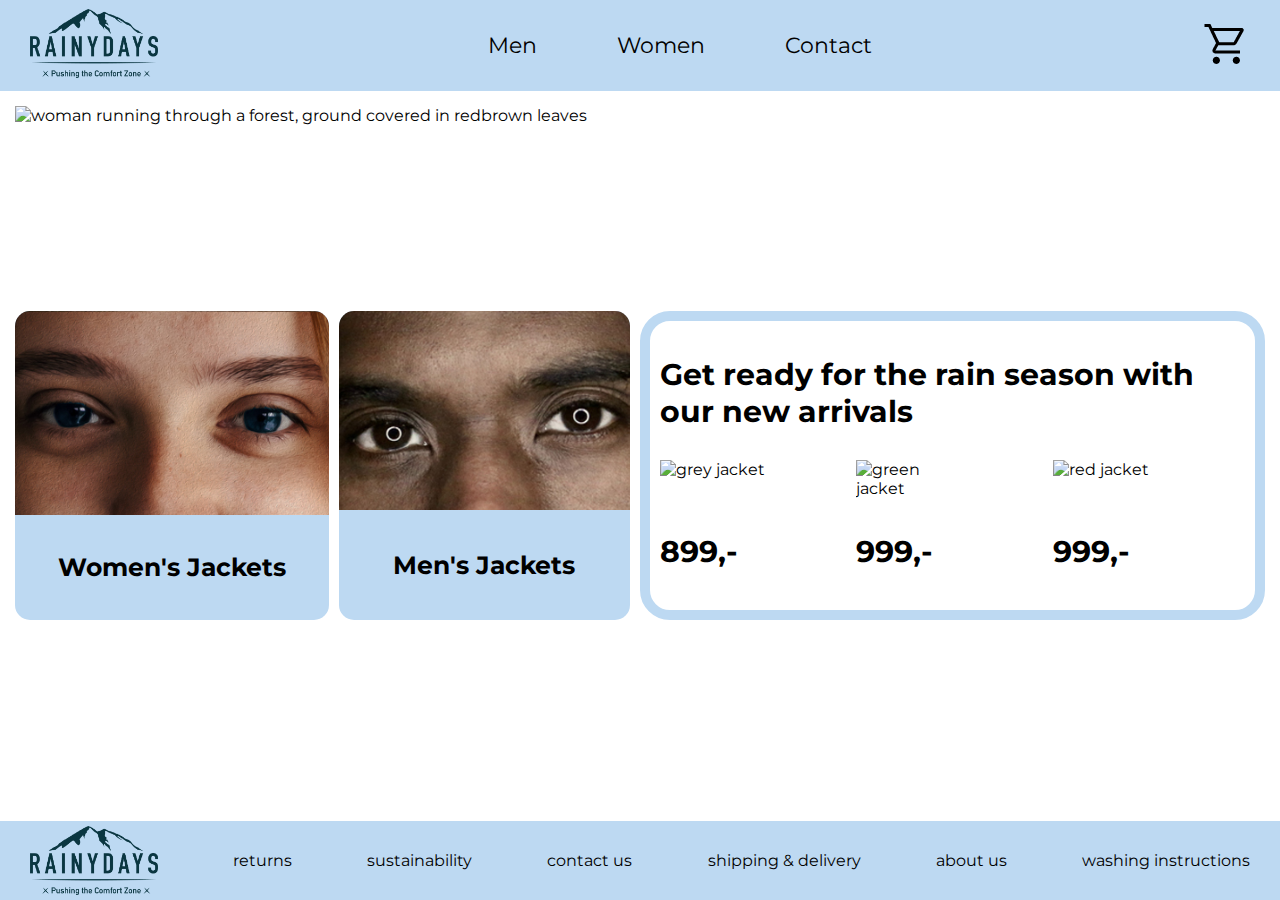
==== index.html @ ed11c517 "Done" ====
<!DOCTYPE html>
<html lang="en">
    <head>
        <meta charset="UTF-8">
        <meta http-equiv="X-UA-Compatible" content="IE=edge">
        <meta name="viewport" content="width=device-width, initial-scale=1.0">
        <meta name="description" content="The main page of Rainy Days">
        <link href="https://fonts.googleapis.com/css2?family=Montserrat:wght@400;700&display=swap" rel="stylesheet">
        <link href="css/styles.css" rel="stylesheet">
        <script src="https://kit.fontawesome.com/cadf1bec62.js" crossorigin="anonymous"></script>
        <title>Rainy Days | Main page</title>
    </head>
<body>
    <header>
        <a href="index.html">
            <img src="/images/RainyDays_Logo.png" alt="logo of rainy days" class="logo">
        </a>
        <input type="checkbox" id="menu-checkbox">
        <label for="menu-checkbox" class="hamburger-icon"><i class="fa-solid fa-bars"></i></label>
        <nav>
            <ul>
                <li><a href="list_of_jackets_men.html">Men</a></li>
                <li><a href="list_of_jackets_women.html">Women</a></li>
                <li><a href="contact.html">Contact</a></li>
            </ul>
        </nav>
        <div class="nav_right">
        <input type="text" placeholder="..Search">
        <a href="checkout_page.html">   
            <img src="images/shopping_cart_FILL0_wght400_GRAD0_opsz48.png" class="shopping_cart" alt="Shopping cart symbol">
        </a>
        </div>
</header>
    <main class="main_index">
        <img src="/images/fil-mazzarino-unsplash-CROPPED.jpg" alt="woman running through a forest, ground covered in redbrown leaves" class="hero">
        <h1 class="h1-index">Welcome to Rainy Days</h1>
        <a href="list_of_jackets_women.html" class="womens_card_index">
                <img src="images/womenjackets.jpg" alt="picture of a womans eyes looking at you" class="womens_card_img">
                <h2 class="h2_index">
                    women's jackets
                </h2>
        </a>    
        <a href="list_of_jackets_men.html" class="mens_card_index">
                <img src="images/mensjackets.jpg" alt="picture of a womans eyes looking at you" class="mens_card_img">
                <h2 class="h2_index">
                    men's jackets
                </h2>
        </a>
        <div class="index_jackets_box price-tag p">
            <h2>
                Get ready for the rain season with our new arrivals
            </h2>
            <img src="/images/rainydays_jacket2.jpg" alt="grey jacket" class="index_jackets">
            <p>
            899,-
            </p>
            <img src="/images/rainydays_jacket7.jpg" alt="green jacket" class="index_jackets">
            <p>
            999,-
            </p>
            <img src="/images/rainydays_jacket3.jpg" alt="red jacket" class="index_jackets">
            <p>
            999,- 
            </p>
        </div>
    </main>
    <footer>
        <img src="/images/RainyDays_Logo.png" alt="logo of rainy days" class="logo">
        <p>
        returns  
        </p>
        <p>
        sustainability
        </p>
        <a href="contact.html">
            <p>
            contact us
            </p>
        </a>
        <p>
        shipping & delivery
        </p>
        <a href="about.html">
            <p>
        about us
            </p>
        </a>
        <p>
        washing instructions
        </p>
    </footer>
</body>
</html>
---- css/styles.css ----
/*Global Values*/

header,
footer {
    background-color:#BDD9F2 ;
    padding: 10px 30px 5px;
}

nav,
#menu-checkbox {
    display: none;
}

header {
    display: grid;
    grid-template-columns: repeat(5,1fr);
    grid-auto-flow: dense;
    position: relative;
    align-items: center;
}

a,
a:visited {
    text-decoration: none; color: inherit;
}

a:hover {
    transform: scale(102%);
    transition-duration: 0.5s;
}

header a {
    grid-column: 3;
}

main {
    margin: 15px;
}

.nav_right input {
    border-radius: 30px;
    padding: 10px;
    border: none;
}

nav ul {
    list-style: none;
    padding: 0px
}

footer {
    display: grid;
    grid-template-columns: 1fr 1fr;
    padding: 10px;
    margin-top: auto;
    justify-items: center;
}

footer .logo {
    grid-column: 1/3;
    justify-self: center;
}

nav {
    position: absolute; 
    background-color: #F5F5F5;
}

#menu-checkbox:checked ~ nav {
    display: block;
    top: 80px;
    left: 8px;
}

nav a {
    display: block;
    padding: 10px 20px;
}

.nav_right {
    grid-column: 5;
}

.nav_right input {
    display: none;
}

.hamburger-icon {
    grid-column: 1;
    font-size: 1.5em;
}

body {
    font-family: "montserrat", sans-serif;
    min-height: 100vh;
    display: flex;
    flex-direction: column;   
    margin: 0px;
}

.button {
    border: #0087FF solid 2px;
    border-radius: 5px;
}

h1 {
    font-size: 40px;
}

h2 {
    font-size: 30px;
}

h3 {
    font-size: 25px;
}

h4 {
    font-size: 20px;
}

span {
    grid-column: 40;
    align-self: center;
    color: #404040;
}

.logo {
    max-width: 8em;
}

.blue-button
 {
    background-color: #0087FF;
    color: white;
    border: #0087FF solid 2px;
    border-radius: 5px;
    text-transform: capitalize;
    font-size: 20px;
	font-weight: 700;
}

.blue-button:hover {
    background-color: white;
    color: #0087FF;
    transform: scale(102%);
    transition-duration: 0.5s;
}

.price-tag p {
    font-size: 30px;
    font-weight: 700;
}

/*Home Page*/

.main_index {
    display: grid;
    gap: 10px;
    grid-template-rows: auto auto auto auto;
}

.h1-index {
    grid-column: 1/5;
    justify-self: center;
    font-size: 0px;
    visibility: hidden;
    }

.h2_index {
	font-size: 25px;
	text-transform: capitalize;
	align-self: center;
	justify-self: center;
    margin: 10px;
}

.womens_card_index,
.mens_card_index {
    display: grid;
    background:#BDD9F2;
    grid-template-columns: 1fr 1fr;
    grid-column: 1/5;
    border-radius: 15px;

}

.womens_card_img,
.mens_card_img {
    width: 100%;
    height: 100%;
    object-fit: cover;
    border-radius: 15px 0px 0px 15px;
}

.hero {
    width: 100%;
    grid-column: 1/5;
    object-fit: cover;
    height: 185px;
    object-position: top;
    }

.index_jackets {
    width: 80%;
}

.index_jackets_box {
	grid-column: 1/5;
	border: #BDD9F2 solid 10px;
	border-radius: 30px;
	padding: 10px;
}

.index_jackets_box h2 {
    grid-column: 1/4;
}

/* About Page*/

.main_about {
	display: grid;
	grid-template-rows: 1fr 1fr;
    gap: 40px;
    padding: 15px;
}

.main_about h1 {
	grid-row: 1/3;
	justify-self: center;
}

.about_box {
	display: grid;
    justify-items: center;
    margin-bottom: 25px;
    gap: 10px;
}

.about_box {
    grid-template-columns: 1fr;
}

.about_bodytext {
    max-width: 600px;
}

.about_image_a {
	width: 100%;
	border-radius: 20px;
    height: 200px;
	object-fit: cover;
    object-position: 0% 18%;
}

.about_image_b {
	width: 100%;
	border-radius: 20px;
	object-fit: cover;
    height: 200px;
}

.about_heading_a {
    font-size: 30px;
}

.about_heading_b {
    font-size: 30px;
}

/*Checkout Page*/

.checkout_page_main {
	display: grid;
	grid-template-columns: 1fr 1fr 1fr;
	grid-template-rows: auto 1fr auto;
	gap: 15px;
}

.checkout_page_jacket {
    max-width: 12em;
    grid-row: 1/4;
}

.checkout_page_card {
	border: black solid 2px;
	border-radius: 20px;
	padding: 15px;
	grid-column: 1/4;
}

.checkout_page_forms {
    grid-column: 1/4;
}

.checkout_page_main h1 {
	grid-column: 1/3;
	grid-row: 1;
    text-transform: capitalize;
}

.checkout_page_card div {
	grid-column: -3/-1;
	display: grid;
    grid-template-columns: 1fr 1fr;
    font-size: 20px;
    font-weight: 700;
}

.checkout_page_card div p:first-child,
.checkout_page_card div p:nth-child(2) {
    grid-column: 1/3;
}

.checkout_page_card div p:last-child {
    justify-self: end;
    grid-column: 3;
}

.checkout_page_card div p:first-child::before,
.checkout_page_card div p:nth-child(2)::before,
.checkout_page_card div p:nth-child(3)::before
{
    content: '';
    background: black;
    display: block;
    height: 1px;
    width: inherit;
    margin-bottom: 7px;
}

.checkout-button-next {
	padding: 12px 40px;
	grid-column: 3;
	justify-self: center;
	margin: inherit;
}

/*Checkout Success Page*/


.main_checkout {
	display: grid;
	align-items: center;
	align-content: center;
	justify-content: center;
	grid-template-rows: 4fr 1fr 1fr 2fr;
	gap: 1rem;
	margin: 20px;
}

.main_checkout a {
    justify-self: center;
}

.back-to-main-button {
	border: #0087FF solid 2px;
	border-radius: 5px;
	text-transform: capitalize;
	background-color: #0087FF;
	color: white;
	font-size: 20px;
	justify-self: center;
	padding: 15px;
	font-weight: 600;
}

.check_circle {
    justify-self: center;
    width: 8em;
}

.ordsuc1 {
    font-size: 20px;
    justify-self: center;
}

.ordsuc2 {
    font-size: 15px;
    justify-self: center;
}

/*Contact Page*/

.main_contact {
	display: grid;
	justify-content: center;
	justify-items: center;
}

.main_contact form {
	justify-items: center;
}

.input_style {
    border: #BDD9F2 solid 3px;
    background: #F5F5F5;
    width: 200px;
    border-radius: 5px;
    padding: 5px;
}

.input_message {
    padding-bottom: 200px;
}

.contact-send-button {
	padding: 12px 45px;
	margin: 20px;
	align-self: center;
}

/*Jacket Page*/

.jacket_headline {
    text-transform: capitalize;
	font-size: 25px;
	grid-column: 1/3;
}

.jacket_price {
	display: grid;
	font-size: 45px;
	font-weight: 700;
	align-content: end;
	grid-row: 4;
}

.jacket_page_prime {
	display: grid;
	grid-template-columns: repeat(2, auto);
	grid-template-rows: repeat(4, auto);
	justify-items: center;
}

.jacket_page_prime img {
	width: 100%;
}

.jacket_page_prime ul {
	grid-column: 2/3;
	grid-row: 4;
	align-self: center;
}

.jacket_page_list {
    width: 10em;
}

.jacket_page_buttons {
	display: flex;
	flex-direction: column;
	justify-self: center;
	margin: 10px;
	align-self: center;
}

.jacket_page_buttons button {
	margin: 5px;
	border: #BDD9F2 solid 3px;
	border-radius: 5px;
	text-transform: uppercase;
	background-color: white;
	width: 40px;
	height: 40px;
}

.jacket_page_buttons button:hover,
.jacket_page_addnr button:hover {
    background-color: #BDD9F2;
}

.jacket_page_addbasket {
	grid-row: 3;
	align-self: center;
	justify-self: center;
}

.add-to-basket-button {
	max-width: 82px;
	padding: 10px;
}

.jacket_page_addnr {
	grid-column: 2;
	display: flex;
	flex-direction: row;
	grid-row: 3;
}

.jacket_page_addnr button {
	background: white;
	margin: 10px;
	border-radius: 5px;
	border: #BDD9F2 solid 3px;
	width: 40px;
	height: 40px;
}

.jacket_page_box {
	display: flex;
	flex-wrap: wrap;
	justify-content: space-evenly;
	gap: 10px;
}

.jacket_page_card {
	display: flex;
	flex-direction: column;
	align-self: baseline;
}

.jacket_page_card h2 {
    text-transform: capitalize;
    font-size: 20px;
    max-width: 8em;
}

.jacket_page_card p {
    font-size: 35px;
    font-weight: 700;
}

/*List of Jackets Page*/

.cardhead {
    grid-column: 2/-2;
    font-weight: 700;
    text-transform: capitalize;
    font-size: 19px;
}

.cardlink {
    grid-row: 1/4;
}

.list_of_jackets_box {
    display: grid;
    grid-gap: 10px;
    justify-items: center;
}

.list_of_jackets_box h1 {
    grid-column: -1/1;
    text-transform: capitalize;
    font-size: 50px;
}

.list_of_jackets_card {
    display: grid;
    grid-template-columns: 1fr 1fr;
    column-gap: 5px;
}

.list_of_jackets_card ul {
    margin-top: -17px;
    font-size: 15px;
}

.list_of_jackets_img {
    width: 100%;
    grid-row: 1/4 ;
    min-width: 10em;
    max-width: 100%;
}

.show-more-button {
    padding: 12px 45px;
	margin: 20px;
	align-self: center;
}

/*Media Queries*/

@media (min-width: 500px) {
    
    .checkout_page_forms {
        grid-column: 1;
    }

    .checkout_page_card {
        grid-row: 1/3;
        grid-column: 3/4;
    }
   
    .jacket_page_buttons button, 
    .jacket_page_buttons button:hover {
        width: 60px;
        height: 60px;
    }

    .jacket_headline {
        font-size: 40px;
    }

    .jacket_page_prime ul {
        font-size: 25px;
    }

    .jacket_page_addnr button {
        width: 60px;
        height: 60px;
        font-size: 25px;
    }

    .index_jackets_box {
        display: grid; 
        grid-template-columns: repeat(3,1fr); 
        grid-template-rows: repeat(3,auto); 
        grid-auto-flow: column; 
        gap: 5px; 
    }

    .list_of_jackets_card ul {
        font-size: 20px;
    }

    .cardhead {
        font-size: 30px;
    }
}

@media (min-width: 600px) {

    .checkout_page_card {
        display: grid;
        grid-template-columns: 1fr 1fr;
        }

    .about_box {
        grid-template-rows: auto 1fr;
        grid-template-columns: 1fr 1fr;
    }

    .about_image_a {
        grid-column: 2/3;
        grid-row: -3/-1;
        height: 419px;
    }

    .about_heading_a {
        grid-column: 1/2;
    }

    .about_heading_b {
        grid-column: 2 ;
    }

    .about_image_b {
        grid-row: 1/3;
        height: 482px;
    }

    .jacket_page_prime {
        grid-template-columns: repeat(2, 1fr);
        grid-template-rows: repeat(4, auto);
    }

    .check_circle {
        width: 8em; 
    }

    .womens_card_index {
        grid-column: 1/3;
    }

    .mens_card_index {
        grid-column: 3/5;
    }
}

@media (min-width: 700px) {

    .jacket_page_prime {
        grid-template-columns: repeat(6, 1fr);
        grid-template-rows: repeat(5, auto);
        align-items: center;
    }

    .jacket_headline {
        font-size: 40px;
        grid-column: 1/7;
    }

    .jacket_page_buttons button, .jacket_page_buttons button:hover {
        width: 60px;
        height: 60px;
    }

    .jacket_page_prime ul {
        font-size: 20px;
        align-self: baseline;
        grid-column: 4;
        grid-row: 2;
    }

    .jacket_page_addnr {
        grid-column: 6;
        display: flex;
        flex-direction: column;
        grid-row: 2;
    }

    .jacket_page_addnr button {
        width: 40px;
        height: 40px;
        font-size: 15px;
    }

    .jacket_page_addbasket {
        grid-row: 2;
        align-self: center;
        justify-self: center;
        grid-column: 5;
    }

    .jacket_page_prime img {
        grid-column: 2/4;
    }

    .jacket_price {
        display: grid;
        font-size: 40px;
        font-weight: 700;
        grid-row: 2/3;
        grid-column: 4;
        align-self: end;
    }
}

@media (min-width: 800px) {
    
    .list_of_jackets_img {
        min-width: 11em;
    }

    .list_of_jackets_box {
        grid-template-columns: 1fr 1fr;
    }
}

@media (min-width: 900px) {

    .jacket_page_prime {
        grid-template-columns: repeat(7, 1fr);
    }

    .jacket_headline {
        font-size: 40px;
        grid-column: 4/8;
        justify-self: baseline;
    }

    .jacket_page_buttons {
        grid-row: 1/3;
    }

    .jacket_page_prime img {
        grid-column: 2/4;
        grid-row: 1/3;
    }

    .jacket_page_prime ul {
        align-self: center;
        grid-column: 4;
        grid-row: 2;
    }

    .jacket_price {
        grid-row: 2/3;
        grid-column: 5;
        align-self: center;
    }

    .jacket_page_addbasket {
        grid-row: 2;
        grid-column: 6;
    }

    .jacket_page_addnr {
        grid-column: 7;
        grid-row: 2;
    }

    header,
    footer {
        display: flex;
        background-color:#BDD9F2 ;
        padding: 0px 30px 0px;
        justify-content: space-between;
        align-items: center;
    }

    footer {
        padding: 5px 30px 5px;
    }

    nav {
        position: static; 
        background: none;
    }

    nav,
    #menu-checkbox {
    display: none;
    }

    main {
        margin: 15px;
    }

    .nav_right input {
        border-radius: 30px;
        padding: 10px;
        border: none;
    }

    nav ul {
        list-style: none;
        padding: 0px
    }

    nav,
    nav ul {
        display: flex;
        gap: 40px;
        font-size: 22px;
    }

    .nav_right {
        display: contents;
    }

    .hamburger-icon {
        display: none;
    }
}

@media (min-width: 1000px) {

    .check_circle {
        width: 14em; 
    }

    .index_jackets_box {
        grid-column: 3/5;
    }

    .index_jackets {
        width: 60%;
    }

    .mens_card_index {
        grid-column: 2;
    }

    .womens_card_index,
    .mens_card_index {
        grid-template-columns: 1fr;
    }

    .womens_card_index {
        grid-column: 1;
    }

    .womens_card_img,
    .mens_card_img {
        border-radius: 15px 15px 0px 0px;
    }
}
    
@media (min-width: 1150px) {

    .list_of_jackets_box {
        grid-template-columns: 1fr 1fr 1fr;
    }
    
}
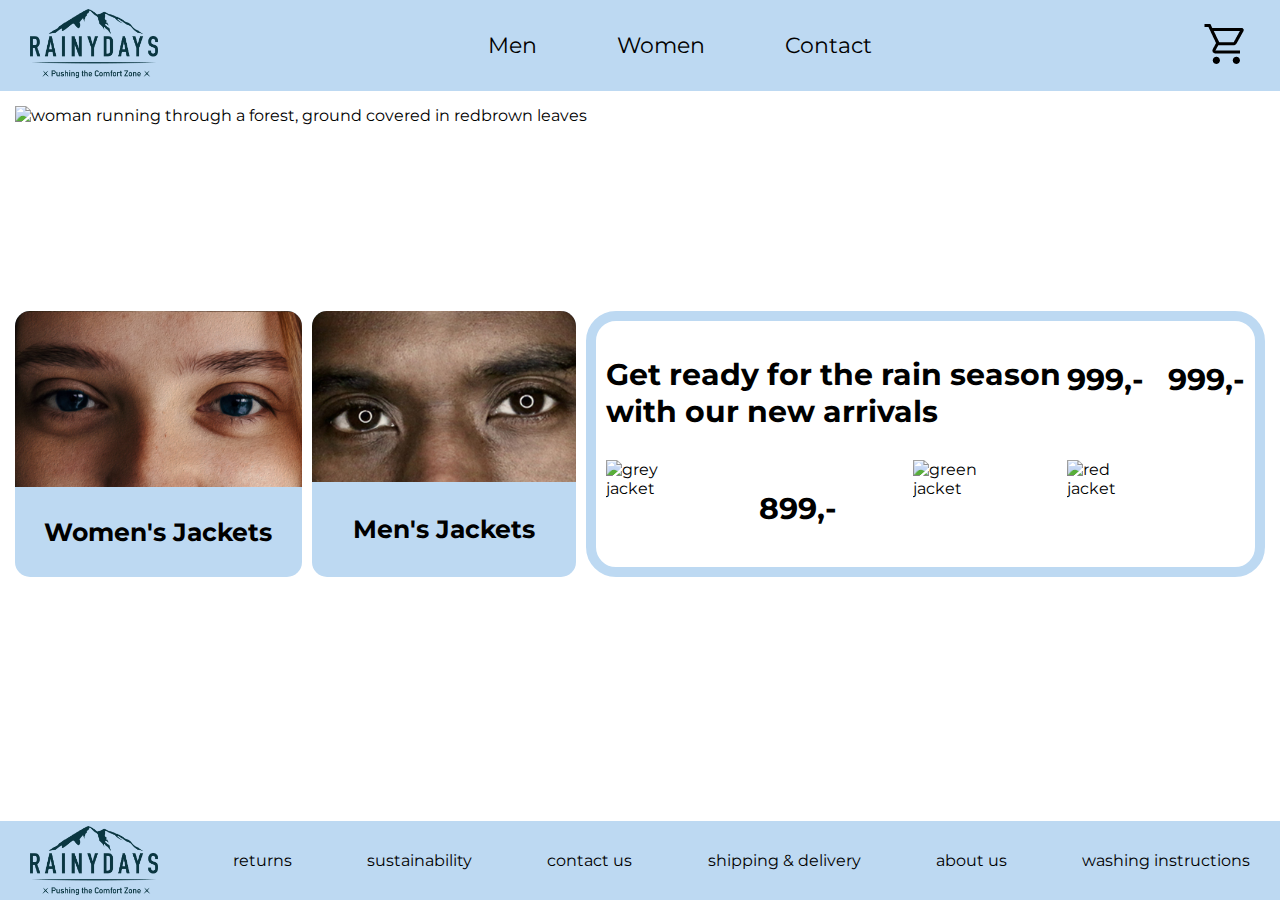
==== commit 54aac6a8: "Starting to clean up HTML" ====
--- a/index.html
+++ b/index.html
@@ -8,6 +8,7 @@
         <link href="https://fonts.googleapis.com/css2?family=Montserrat:wght@400;700&display=swap" rel="stylesheet">
         <link href="css/styles.css" rel="stylesheet">
         <script src="https://kit.fontawesome.com/cadf1bec62.js" crossorigin="anonymous"></script>
+        <script defer type ="module" src="JS/index.js"></script>
         <title>Rainy Days | Main page</title>
     </head>
 <body>
--- a/css/styles.css
+++ b/css/styles.css
@@ -33,6 +33,16 @@
 header a {
     grid-column: 3;
 }
+
+.loader {
+    border: 16px solid #BDD9F2; 
+    border-top: 16px solid #0087FF;
+    border-radius: 50%;
+    width: 220px;
+    height: 220px;
+    animation: spin 2s linear infinite;
+    grid-column: 4;
+  }
 
 main {
     margin: 15px;
@@ -147,6 +157,11 @@
     transform: scale(102%);
     transition-duration: 0.5s;
 }
+
+.error {
+    font-size: 75px;
+}
+
 
 .price-tag p {
     font-size: 30px;
@@ -445,7 +460,12 @@
 }
 
 .jacket_page_list {
-    width: 10em;
+	max-width: 13em;
+	max-height: 13em;
+}
+
+.jacket_page_description {
+    width: 15em;
 }
 
 .jacket_page_buttons {
@@ -512,9 +532,9 @@
 }
 
 .jacket_page_card h2 {
-    text-transform: capitalize;
-    font-size: 20px;
-    max-width: 8em;
+	text-transform: capitalize;
+	font-size: 23px;
+	max-width: 11em;
 }
 
 .jacket_page_card p {
@@ -558,6 +578,16 @@
     font-size: 15px;
 }
 
+.list_of_jackets p {
+    margin-top: -17px;
+    font-size: 15px;
+}
+
+.list_of_jackets_price-tag {
+    font-size: 30px;
+    font-weight: 600;
+}
+
 .list_of_jackets_img {
     width: 100%;
     grid-row: 1/4 ;
@@ -565,6 +595,11 @@
     max-width: 100%;
 }
 
+.gender {
+    
+}
+
+
 .show-more-button {
     padding: 12px 45px;
 	margin: 20px;
@@ -605,11 +640,11 @@
     }
 
     .index_jackets_box {
-        display: grid; 
-        grid-template-columns: repeat(3,1fr); 
-        grid-template-rows: repeat(3,auto); 
-        grid-auto-flow: column; 
-        gap: 5px; 
+        display: grid;
+        grid-template-columns: repeat(3,1fr);
+        grid-template-rows: repeat(2,auto);
+        grid-auto-flow: column;
+        gap: 5px;
     }
 
     .list_of_jackets_card ul {
@@ -877,6 +912,10 @@
     }
     
 }
-
-
-
+  
+
+
+  @keyframes spin {
+    0% { transform: rotate(0deg); }
+    100% { transform: rotate(360deg); }
+  }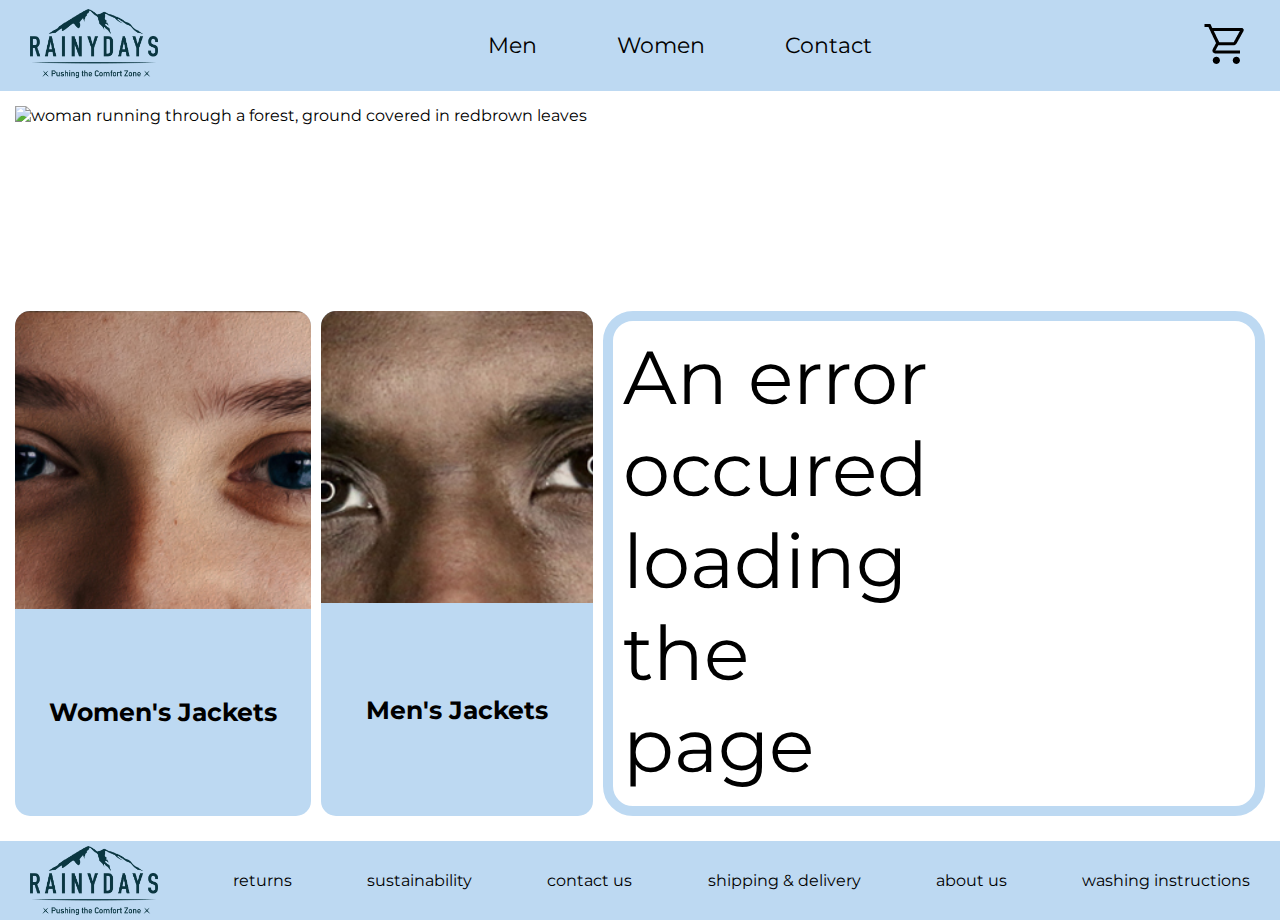
==== commit f7c3b5a6: "Removed console.logs, revised error-statements" ====
--- a/index.html
+++ b/index.html
@@ -47,22 +47,8 @@
                     men's jackets
                 </h2>
         </a>
-        <div class="index_jackets_box price-tag p">
-            <h2>
-                Get ready for the rain season with our new arrivals
-            </h2>
-            <img src="/images/rainydays_jacket2.jpg" alt="grey jacket" class="index_jackets">
-            <p>
-            899,-
-            </p>
-            <img src="/images/rainydays_jacket7.jpg" alt="green jacket" class="index_jackets">
-            <p>
-            999,-
-            </p>
-            <img src="/images/rainydays_jacket3.jpg" alt="red jacket" class="index_jackets">
-            <p>
-            999,- 
-            </p>
+        <div class="index_jackets_box">
+            <div class="loader"></div>
         </div>
     </main>
     <footer>
--- a/css/styles.css
+++ b/css/styles.css
@@ -41,7 +41,8 @@
     width: 220px;
     height: 220px;
     animation: spin 2s linear infinite;
-    grid-column: 4;
+    grid-column: 2;
+    margin: auto;
   }
 
 main {
@@ -219,6 +220,7 @@
 
 .index_jackets {
     width: 80%;
+    grid-column: 1/4;
 }
 
 .index_jackets_box {
@@ -226,6 +228,7 @@
 	border: #BDD9F2 solid 10px;
 	border-radius: 30px;
 	padding: 10px;
+    align-items: flex-end;
 }
 
 .index_jackets_box h2 {
@@ -588,15 +591,18 @@
     font-weight: 600;
 }
 
+.list_of_jackets_price-tag-old {
+    font-size: 30px;
+    font-weight: 600;
+    color: #888888;
+    text-decoration-line: line-through;
+}
+
 .list_of_jackets_img {
     width: 100%;
-    grid-row: 1/4 ;
+    grid-row: 1/4;
     min-width: 10em;
     max-width: 100%;
-}
-
-.gender {
-    
 }
 
 
@@ -883,7 +889,7 @@
     }
 
     .index_jackets {
-        width: 60%;
+        width: 80%;
     }
 
     .mens_card_index {
@@ -912,8 +918,6 @@
     }
     
 }
-  
-
 
   @keyframes spin {
     0% { transform: rotate(0deg); }
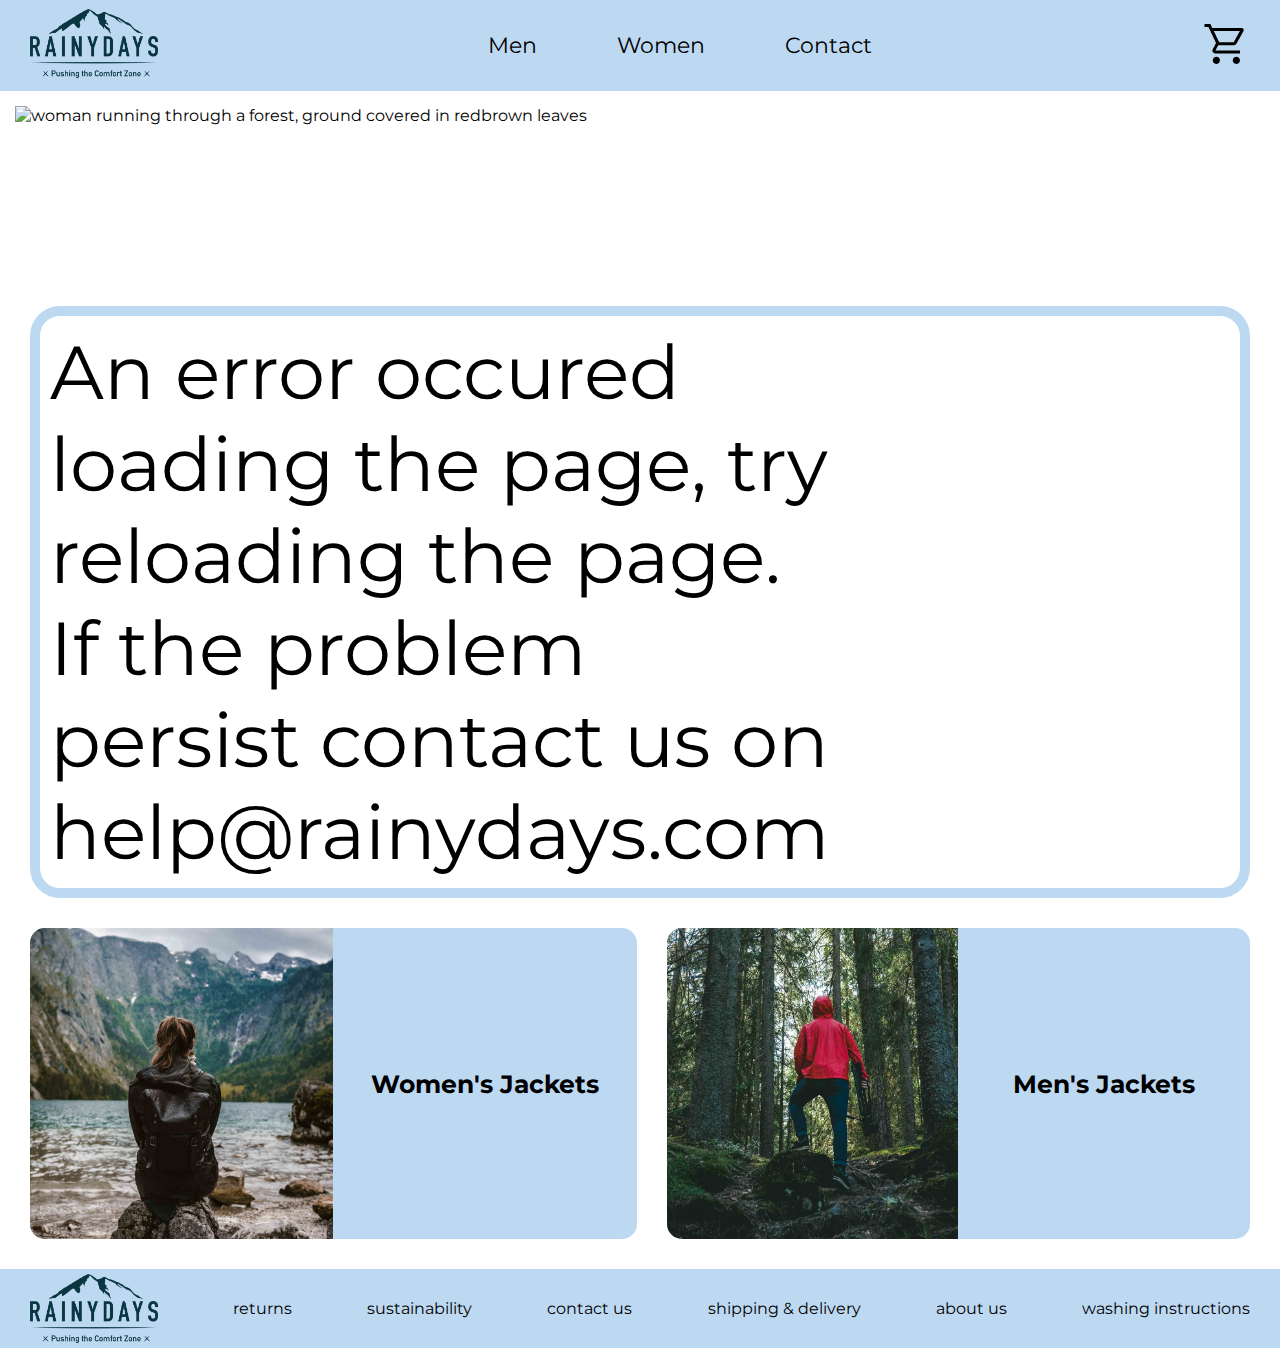
==== commit 4fa969fa: "Interaction design revisions" ====
--- a/index.html
+++ b/index.html
@@ -9,6 +9,17 @@
         <link href="css/styles.css" rel="stylesheet">
         <script src="https://kit.fontawesome.com/cadf1bec62.js" crossorigin="anonymous"></script>
         <script defer type ="module" src="JS/index.js"></script>
+        <!-- Hotjar Tracking Code for https://wonderful-crisp-1d1766.netlify.app/ -->
+        <script>
+            (function(h,o,t,j,a,r){
+                h.hj=h.hj||function(){(h.hj.q=h.hj.q||[]).push(arguments)};
+                h._hjSettings={hjid:3758748,hjsv:6};
+                a=o.getElementsByTagName('head')[0];
+                r=o.createElement('script');r.async=1;
+                r.src=t+h._hjSettings.hjid+j+h._hjSettings.hjsv;
+                a.appendChild(r);
+            })(window,document,'https://static.hotjar.com/c/hotjar-','.js?sv=');
+        </script>
         <title>Rainy Days | Main page</title>
     </head>
 <body>
@@ -27,29 +38,30 @@
         </nav>
         <div class="nav_right">
         <input type="text" placeholder="..Search">
-        <a href="checkout_page.html">   
-            <img src="images/shopping_cart_FILL0_wght400_GRAD0_opsz48.png" class="shopping_cart" alt="Shopping cart symbol">
+        <a href="checkout_page.html" class="shopping_cart">   
+            <img src="images/shopping_cart_FILL0_wght400_GRAD0_opsz48.png" alt="Shopping cart symbol">
+
         </a>
         </div>
 </header>
     <main class="main_index">
         <img src="/images/fil-mazzarino-unsplash-CROPPED.jpg" alt="woman running through a forest, ground covered in redbrown leaves" class="hero">
         <h1 class="h1-index">Welcome to Rainy Days</h1>
+        <div class="index_jackets_box">
+            <div class="loader"></div>
+        </div>
         <a href="list_of_jackets_women.html" class="womens_card_index">
-                <img src="images/womenjackets.jpg" alt="picture of a womans eyes looking at you" class="womens_card_img">
+                <img src="images/karsten-winegeart-I0DbeQE-v5E-unsplash-CROPPED.jpg" alt="picture of a womans eyes looking at you" class="womens_card_img">
                 <h2 class="h2_index">
                     women's jackets
                 </h2>
         </a>    
         <a href="list_of_jackets_men.html" class="mens_card_index">
-                <img src="images/mensjackets.jpg" alt="picture of a womans eyes looking at you" class="mens_card_img">
+                <img src="images/andreas-rasmussen-H6WGJB9sETg-unsplash-CROPPED kopi.jpg" alt="picture of a womans eyes looking at you" class="mens_card_img">
                 <h2 class="h2_index">
                     men's jackets
                 </h2>
         </a>
-        <div class="index_jackets_box">
-            <div class="loader"></div>
-        </div>
     </main>
     <footer>
         <img src="/images/RainyDays_Logo.png" alt="logo of rainy days" class="logo">
--- a/css/styles.css
+++ b/css/styles.css
@@ -3,7 +3,7 @@
 
 header,
 footer {
-    background-color:#BDD9F2 ;
+    background-color:#BDD9F2;
     padding: 10px 30px 5px;
 }
 
@@ -28,6 +28,21 @@
 a:hover {
     transform: scale(102%);
     transition-duration: 0.5s;
+}
+
+.shopping_cart {
+    position: relative;
+}
+
+.cart-amount {
+	background-color: #FF7800;
+	color: white;
+	position: absolute;
+	top: 0;
+	right: 0;
+	padding: 2px;
+	border-radius: 4px;
+	font-weight: 700;
 }
 
 header a {
@@ -124,7 +139,7 @@
 }
 
 h3 {
-    font-size: 25px;
+    font-size: 16px;
 }
 
 h4 {
@@ -141,20 +156,22 @@
     max-width: 8em;
 }
 
-.blue-button
+.orange-button
  {
-    background-color: #0087FF;
+    background-color: #FF7800;
     color: white;
-    border: #0087FF solid 2px;
+    border: #FF7800 solid 2px;
     border-radius: 5px;
     text-transform: capitalize;
     font-size: 20px;
 	font-weight: 700;
-}
-
-.blue-button:hover {
+    font-family: "montserrat", sans-serif;
+    cursor: pointer;
+}
+
+.orange-button:hover {
     background-color: white;
-    color: #0087FF;
+    color: #FF7800;
     transform: scale(102%);
     transition-duration: 0.5s;
 }
@@ -172,17 +189,14 @@
 /*Home Page*/
 
 .main_index {
-    display: grid;
-    gap: 10px;
-    grid-template-rows: auto auto auto auto;
+	display: grid;
+	grid-template-columns: 1fr;
 }
 
 .h1-index {
-    grid-column: 1/5;
-    justify-self: center;
-    font-size: 0px;
-    visibility: hidden;
-    }
+	font-size: 0px;
+	visibility: hidden;
+}
 
 .h2_index {
 	font-size: 25px;
@@ -199,7 +213,7 @@
     grid-template-columns: 1fr 1fr;
     grid-column: 1/5;
     border-radius: 15px;
-
+    margin: 15px;
 }
 
 .womens_card_img,
@@ -218,21 +232,42 @@
     object-position: top;
     }
 
-.index_jackets {
-    width: 80%;
-    grid-column: 1/4;
+.index_jackets_card {
+    display: grid;
+    grid-template-columns: auto 1fr;
+    column-gap: 5px;
+}
+
+.index_jackets_img {
+    max-height: 125px;
 }
 
 .index_jackets_box {
+    display: grid;
 	grid-column: 1/5;
 	border: #BDD9F2 solid 10px;
 	border-radius: 30px;
 	padding: 10px;
-    align-items: flex-end;
+    margin: 15px;
 }
 
 .index_jackets_box h2 {
-    grid-column: 1/4;
+	font-size: 30px;
+	grid-column: -1/1;
+}
+
+
+.discount_price-tag {
+	font-weight: 600;
+	color: #FF7800;
+	margin: 5px;
+}
+
+.price-tag-old {
+    font-weight: 600;
+    color: #888888;
+    text-decoration-line: line-through;
+    margin: 5px;
 }
 
 /* About Page*/
@@ -291,20 +326,20 @@
 
 .checkout_page_main {
 	display: grid;
-	grid-template-columns: 1fr 1fr 1fr;
+	grid-template-columns: auto auto auto;
 	grid-template-rows: auto 1fr auto;
 	gap: 15px;
 }
 
 .checkout_page_jacket {
-    max-width: 12em;
-    grid-row: 1/4;
-}
-
+	max-width: 12em;
+	grid-row: 1/4;
+	margin-right: 25px;
+}
 .checkout_page_card {
 	border: black solid 2px;
 	border-radius: 20px;
-	padding: 15px;
+    padding: 25px;
 	grid-column: 1/4;
 }
 
@@ -348,11 +383,17 @@
     margin-bottom: 7px;
 }
 
+.checkout-button-link {
+    align-self: center;
+    justify-self: center;
+    grid-column: 1;
+}
+
 .checkout-button-next {
 	padding: 12px 40px;
-	grid-column: 3;
 	justify-self: center;
 	margin: inherit;
+	align-self: center;
 }
 
 /*Checkout Success Page*/
@@ -373,10 +414,10 @@
 }
 
 .back-to-main-button {
-	border: #0087FF solid 2px;
+	border: #FF7800 solid 2px;
 	border-radius: 5px;
 	text-transform: capitalize;
-	background-color: #0087FF;
+	background-color: #FF7800;
 	color: white;
 	font-size: 20px;
 	justify-self: center;
@@ -429,36 +470,40 @@
 	align-self: center;
 }
 
+.submit-button {
+    margin-top: 10px;
+    margin-left: 50px;
+    padding: 15px;
+}
+
+#error {
+    color: #FF7800;
+    font-weight: 700;
+    background: black;
+}
+
 /*Jacket Page*/
 
 .jacket_headline {
     text-transform: capitalize;
 	font-size: 25px;
-	grid-column: 1/3;
 }
 
 .jacket_price {
 	display: grid;
-	font-size: 45px;
+	font-size: 35px;
 	font-weight: 700;
 	align-content: end;
-	grid-row: 4;
 }
 
 .jacket_page_prime {
 	display: grid;
-	grid-template-columns: repeat(2, auto);
-	grid-template-rows: repeat(4, auto);
-	justify-items: center;
 }
 
 .jacket_page_prime img {
-	width: 100%;
-}
-
-.jacket_page_prime ul {
-	grid-column: 2/3;
-	grid-row: 4;
+	width: 80%;
+    max-width: 500px;
+	justify-self: center;
 	align-self: center;
 }
 
@@ -473,10 +518,10 @@
 
 .jacket_page_buttons {
 	display: flex;
-	flex-direction: column;
 	justify-self: center;
-	margin: 10px;
+	margin: 10px -5px;
 	align-self: center;
+	flex-wrap: wrap;
 }
 
 .jacket_page_buttons button {
@@ -495,14 +540,14 @@
 }
 
 .jacket_page_addbasket {
-	grid-row: 3;
 	align-self: center;
 	justify-self: center;
 }
 
 .add-to-basket-button {
-	max-width: 82px;
+	min-width: 120px;
 	padding: 10px;
+    text-align: center;
 }
 
 .jacket_page_addnr {
@@ -571,40 +616,39 @@
 }
 
 .list_of_jackets_card {
-    display: grid;
-    grid-template-columns: 1fr 1fr;
-    column-gap: 5px;
-}
-
+	display: grid;
+	grid-template-columns: 1fr 1fr;
+	column-gap: 5px;
+	border: solid 3px #BDD9F2;
+	padding: 10px;
+	border-radius: 20px;
+}
 .list_of_jackets_card ul {
     margin-top: -17px;
     font-size: 15px;
 }
 
-.list_of_jackets p {
-    margin-top: -17px;
-    font-size: 15px;
+.list_of_jackets_p {
+	font-size: 15px;
+	grid-row: 2/4;
 }
 
 .list_of_jackets_price-tag {
-    font-size: 30px;
-    font-weight: 600;
-}
-
-.list_of_jackets_price-tag-old {
-    font-size: 30px;
-    font-weight: 600;
-    color: #888888;
-    text-decoration-line: line-through;
+	font-size: 26px;
+	font-weight: 600;
+	grid-row: 3;
+	grid-column: 1;
 }
 
 .list_of_jackets_img {
-    width: 100%;
-    grid-row: 1/4;
-    min-width: 10em;
-    max-width: 100%;
-}
-
+	width: 100%;
+	grid-row: 1/3;
+	min-width: 9em;
+	max-width: 100%;
+	margin-right: 5px;
+	justify-self: center;
+	align-self: center;
+}
 
 .show-more-button {
     padding: 12px 45px;
@@ -624,20 +668,6 @@
         grid-row: 1/3;
         grid-column: 3/4;
     }
-   
-    .jacket_page_buttons button, 
-    .jacket_page_buttons button:hover {
-        width: 60px;
-        height: 60px;
-    }
-
-    .jacket_headline {
-        font-size: 40px;
-    }
-
-    .jacket_page_prime ul {
-        font-size: 25px;
-    }
 
     .jacket_page_addnr button {
         width: 60px;
@@ -645,29 +675,20 @@
         font-size: 25px;
     }
 
-    .index_jackets_box {
-        display: grid;
-        grid-template-columns: repeat(3,1fr);
-        grid-template-rows: repeat(2,auto);
-        grid-auto-flow: column;
-        gap: 5px;
-    }
-
     .list_of_jackets_card ul {
         font-size: 20px;
     }
 
     .cardhead {
-        font-size: 30px;
+        font-size: 22px;
+    }
+
+    .index_jackets_box {
+        grid-template-columns: 1fr 1fr;
     }
 }
 
 @media (min-width: 600px) {
-
-    .checkout_page_card {
-        display: grid;
-        grid-template-columns: 1fr 1fr;
-        }
 
     .about_box {
         grid-template-rows: auto 1fr;
@@ -693,47 +714,16 @@
         height: 482px;
     }
 
-    .jacket_page_prime {
-        grid-template-columns: repeat(2, 1fr);
-        grid-template-rows: repeat(4, auto);
-    }
-
     .check_circle {
         width: 8em; 
     }
 
-    .womens_card_index {
-        grid-column: 1/3;
-    }
-
-    .mens_card_index {
-        grid-column: 3/5;
-    }
 }
 
 @media (min-width: 700px) {
-
-    .jacket_page_prime {
-        grid-template-columns: repeat(6, 1fr);
-        grid-template-rows: repeat(5, auto);
-        align-items: center;
-    }
 
     .jacket_headline {
         font-size: 40px;
-        grid-column: 1/7;
-    }
-
-    .jacket_page_buttons button, .jacket_page_buttons button:hover {
-        width: 60px;
-        height: 60px;
-    }
-
-    .jacket_page_prime ul {
-        font-size: 20px;
-        align-self: baseline;
-        grid-column: 4;
-        grid-row: 2;
     }
 
     .jacket_page_addnr {
@@ -750,78 +740,74 @@
     }
 
     .jacket_page_addbasket {
-        grid-row: 2;
-        align-self: center;
-        justify-self: center;
-        grid-column: 5;
-    }
-
-    .jacket_page_prime img {
-        grid-column: 2/4;
+
+    }
+
+    .jacket_page_prime {
+        grid-template-columns: 1fr 1fr;
     }
 
     .jacket_price {
         display: grid;
         font-size: 40px;
         font-weight: 700;
-        grid-row: 2/3;
-        grid-column: 4;
-        align-self: end;
+    }
+
+    .index_jackets_box {
+        grid-template-columns: 1fr 1fr 1fr;
     }
 }
 
 @media (min-width: 800px) {
     
+    .jacket_page_prime img {
+
+    }
+    
+
     .list_of_jackets_img {
-        min-width: 11em;
-    }
-
-    .list_of_jackets_box {
-        grid-template-columns: 1fr 1fr;
-    }
+        min-width: 16em;
+        max-width: 16em;
+        min-height: 17em;
+        max-height: 17em;
+    }
+
 }
 
 @media (min-width: 900px) {
 
-    .jacket_page_prime {
-        grid-template-columns: repeat(7, 1fr);
+    .checkout-button-link {
+        grid-column: 3;
+    }
+
+    .index_jackets_box {
+        grid-template-columns: 1fr 1fr 1fr 1fr;
+    }
+
+    .index_jackets_box h2 {
+        grid-column: 1;
     }
 
     .jacket_headline {
         font-size: 40px;
-        grid-column: 4/8;
-        justify-self: baseline;
-    }
-
-    .jacket_page_buttons {
-        grid-row: 1/3;
-    }
-
-    .jacket_page_prime img {
-        grid-column: 2/4;
-        grid-row: 1/3;
-    }
-
-    .jacket_page_prime ul {
-        align-self: center;
-        grid-column: 4;
-        grid-row: 2;
+
     }
 
     .jacket_price {
-        grid-row: 2/3;
-        grid-column: 5;
-        align-self: center;
+
     }
 
     .jacket_page_addbasket {
-        grid-row: 2;
-        grid-column: 6;
+
     }
 
     .jacket_page_addnr {
         grid-column: 7;
         grid-row: 2;
+    }
+
+    .list_of_jackets_box {
+        grid-template-columns: 1fr 1fr;
     }
 
     header,
@@ -876,6 +862,19 @@
     .hamburger-icon {
         display: none;
     }
+
+    .mens_card_index {
+        grid-column: 4;
+    }
+
+    .womens_card_index {
+        grid-column: 3;
+    }
+
+    .womens_card_img,
+    .mens_card_img {
+        border-radius: 15px 0px 0px 15px;
+    }
 }
 
 @media (min-width: 1000px) {
@@ -884,39 +883,22 @@
         width: 14em; 
     }
 
-    .index_jackets_box {
-        grid-column: 3/5;
-    }
-
     .index_jackets {
         width: 80%;
     }
-
-    .mens_card_index {
-        grid-column: 2;
-    }
-
-    .womens_card_index,
-    .mens_card_index {
-        grid-template-columns: 1fr;
-    }
-
-    .womens_card_index {
-        grid-column: 1;
-    }
-
-    .womens_card_img,
-    .mens_card_img {
-        border-radius: 15px 15px 0px 0px;
-    }
 }
     
-@media (min-width: 1150px) {
+@media (min-width: 1350px) {
 
     .list_of_jackets_box {
         grid-template-columns: 1fr 1fr 1fr;
     }
     
+    .checkout_page_card {
+        display: grid;
+        grid-template-columns: 1fr 1fr;
+        }
+
 }
 
   @keyframes spin {
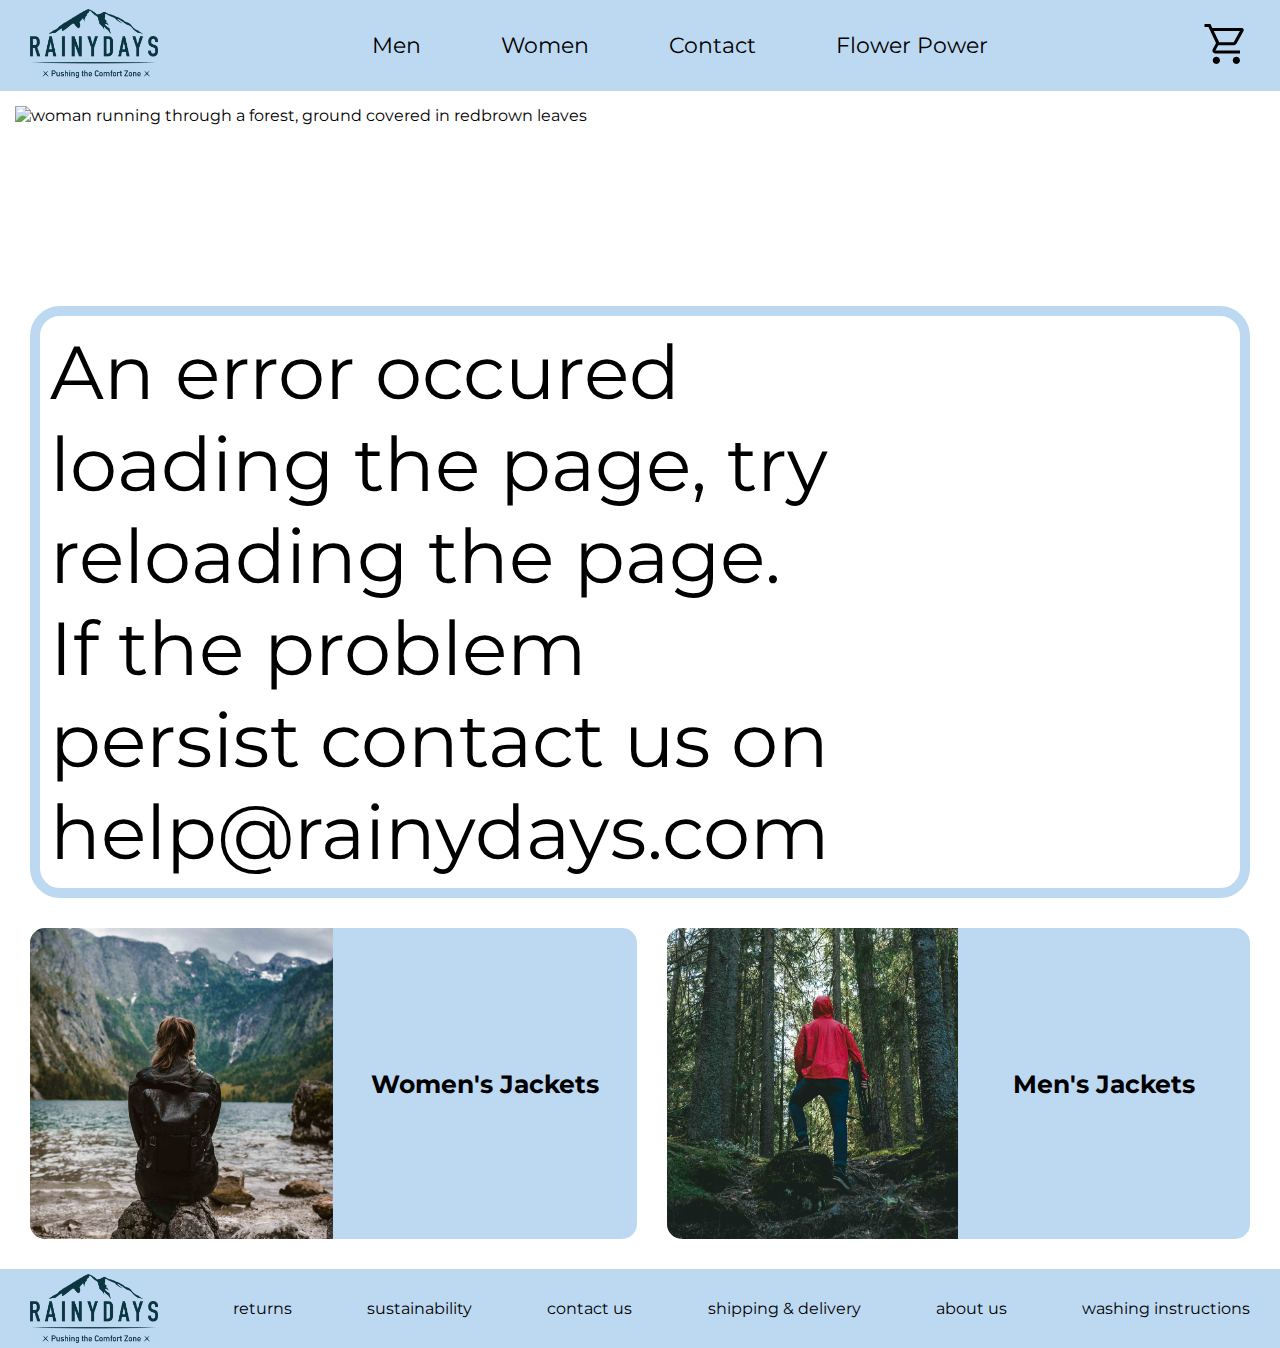
==== commit 5323298c: "Commiting with Flower-power API" ====
--- a/index.html
+++ b/index.html
@@ -34,6 +34,7 @@
                 <li><a href="list_of_jackets_men.html">Men</a></li>
                 <li><a href="list_of_jackets_women.html">Women</a></li>
                 <li><a href="contact.html">Contact</a></li>
+                <li><a href="flower_power_products.html">Flower Power</a></li>
             </ul>
         </nav>
         <div class="nav_right">
@@ -43,7 +44,7 @@
 
         </a>
         </div>
-</header>
+    </header>
     <main class="main_index">
         <img src="/images/fil-mazzarino-unsplash-CROPPED.jpg" alt="woman running through a forest, ground covered in redbrown leaves" class="hero">
         <h1 class="h1-index">Welcome to Rainy Days</h1>
@@ -51,13 +52,13 @@
             <div class="loader"></div>
         </div>
         <a href="list_of_jackets_women.html" class="womens_card_index">
-                <img src="images/karsten-winegeart-I0DbeQE-v5E-unsplash-CROPPED.jpg" alt="picture of a womans eyes looking at you" class="womens_card_img">
+                <img src="images/karsten-winegeart-I0DbeQE-v5E-unsplash-CROPPED.jpg" alt="picture of a woman with her back turned on the shore of a fjord" class="womens_card_img">
                 <h2 class="h2_index">
                     women's jackets
                 </h2>
         </a>    
         <a href="list_of_jackets_men.html" class="mens_card_index">
-                <img src="images/andreas-rasmussen-H6WGJB9sETg-unsplash-CROPPED kopi.jpg" alt="picture of a womans eyes looking at you" class="mens_card_img">
+                <img src="images/andreas-rasmussen-H6WGJB9sETg-unsplash-CROPPED kopi.jpg" alt="picture of a man with his back turned in a forest" class="mens_card_img">
                 <h2 class="h2_index">
                     men's jackets
                 </h2>
--- a/css/styles.css
+++ b/css/styles.css
@@ -159,7 +159,7 @@
 .orange-button
  {
     background-color: #FF7800;
-    color: white;
+    color: black;
     border: #FF7800 solid 2px;
     border-radius: 5px;
     text-transform: capitalize;
@@ -171,7 +171,7 @@
 
 .orange-button:hover {
     background-color: white;
-    color: #FF7800;
+    color: black;
     transform: scale(102%);
     transition-duration: 0.5s;
 }
@@ -418,7 +418,7 @@
 	border-radius: 5px;
 	text-transform: capitalize;
 	background-color: #FF7800;
-	color: white;
+	color: black;
 	font-size: 20px;
 	justify-self: center;
 	padding: 15px;
@@ -656,6 +656,31 @@
 	align-self: center;
 }
 
+/* Flower power */
+
+.main_flower_product_single {
+    display: flex;
+}
+
+.thumbnails {
+	display: flex;
+	gap: 15px;
+	flex-direction: column;
+}
+
+.thumbnails img {
+    width: 150px;
+}
+
+.thumbnails div {
+	display: grid;
+	grid-template-columns: 1fr 1fr;
+	column-gap: 5px;
+	border: solid 3px #BDD9F2;
+	padding: 10px;
+	border-radius: 20px;
+	width: 275px;
+}
 /*Media Queries*/
 
 @media (min-width: 500px) {
